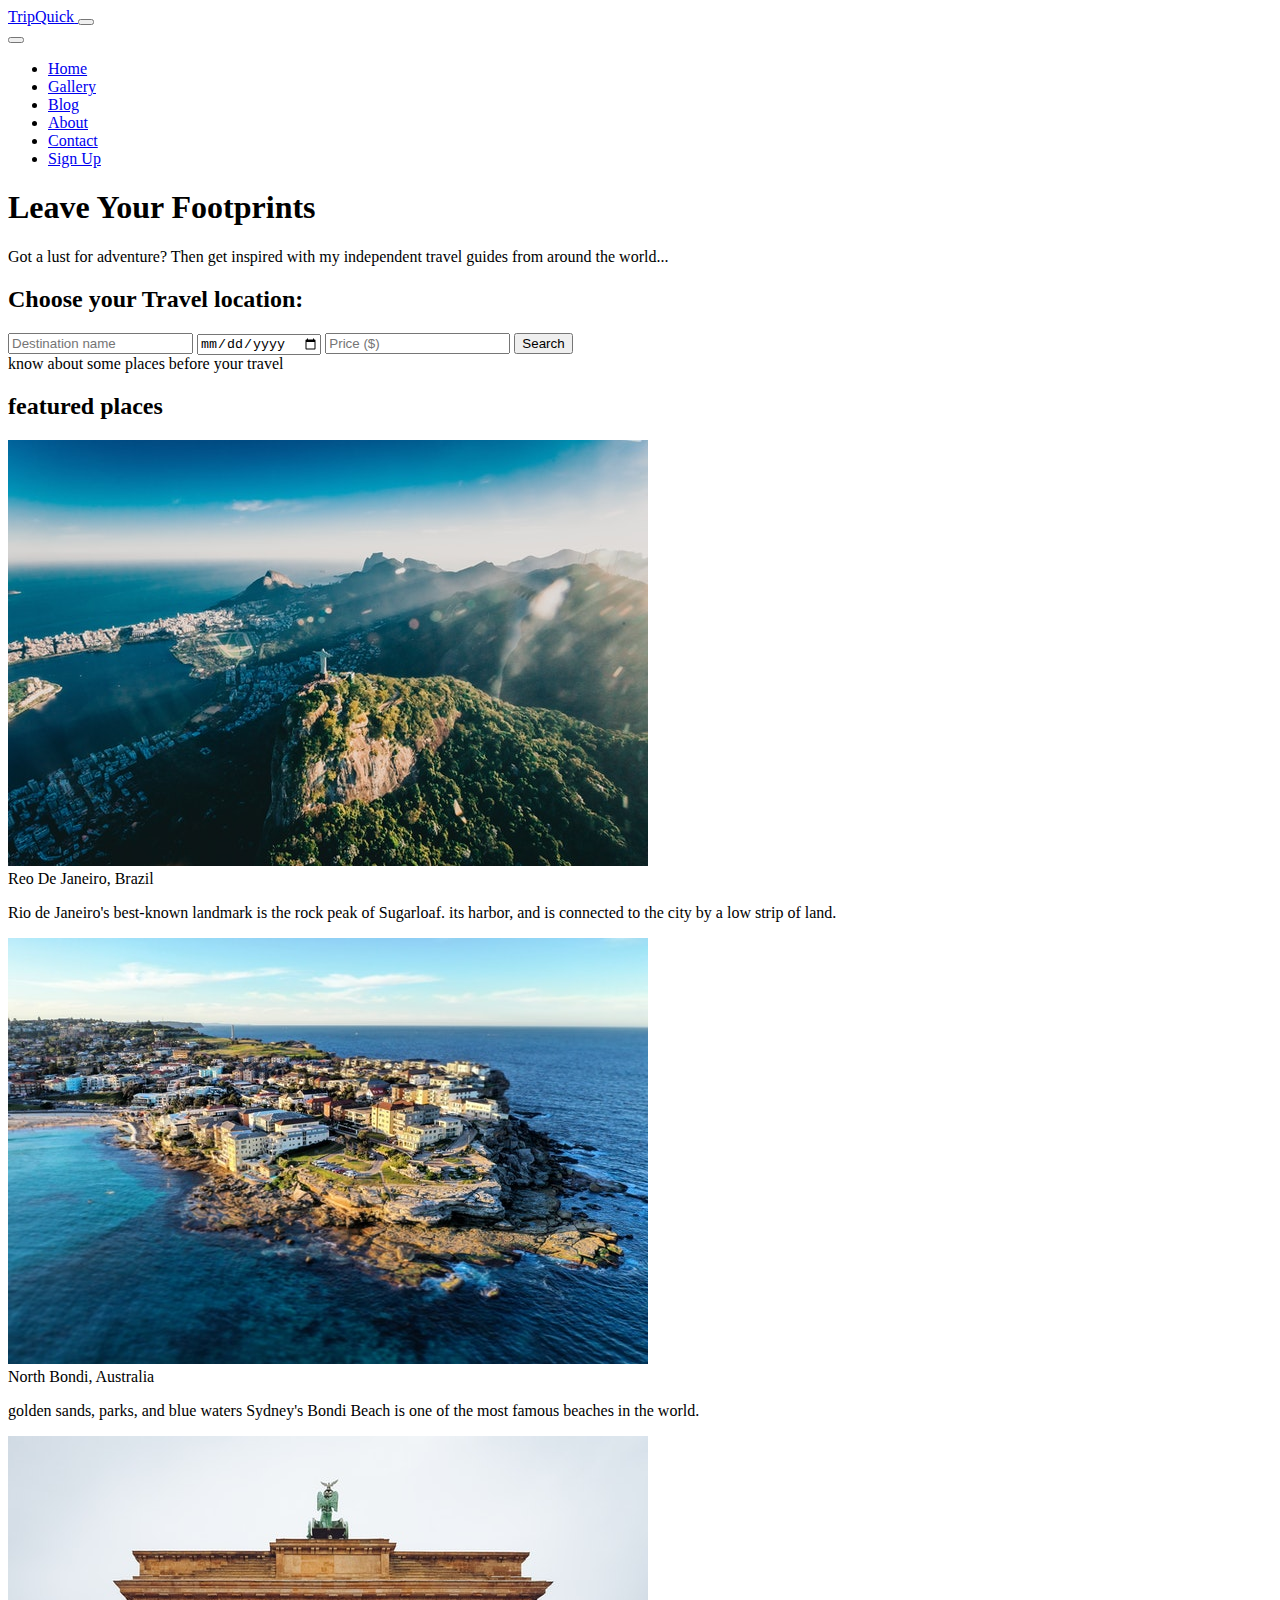
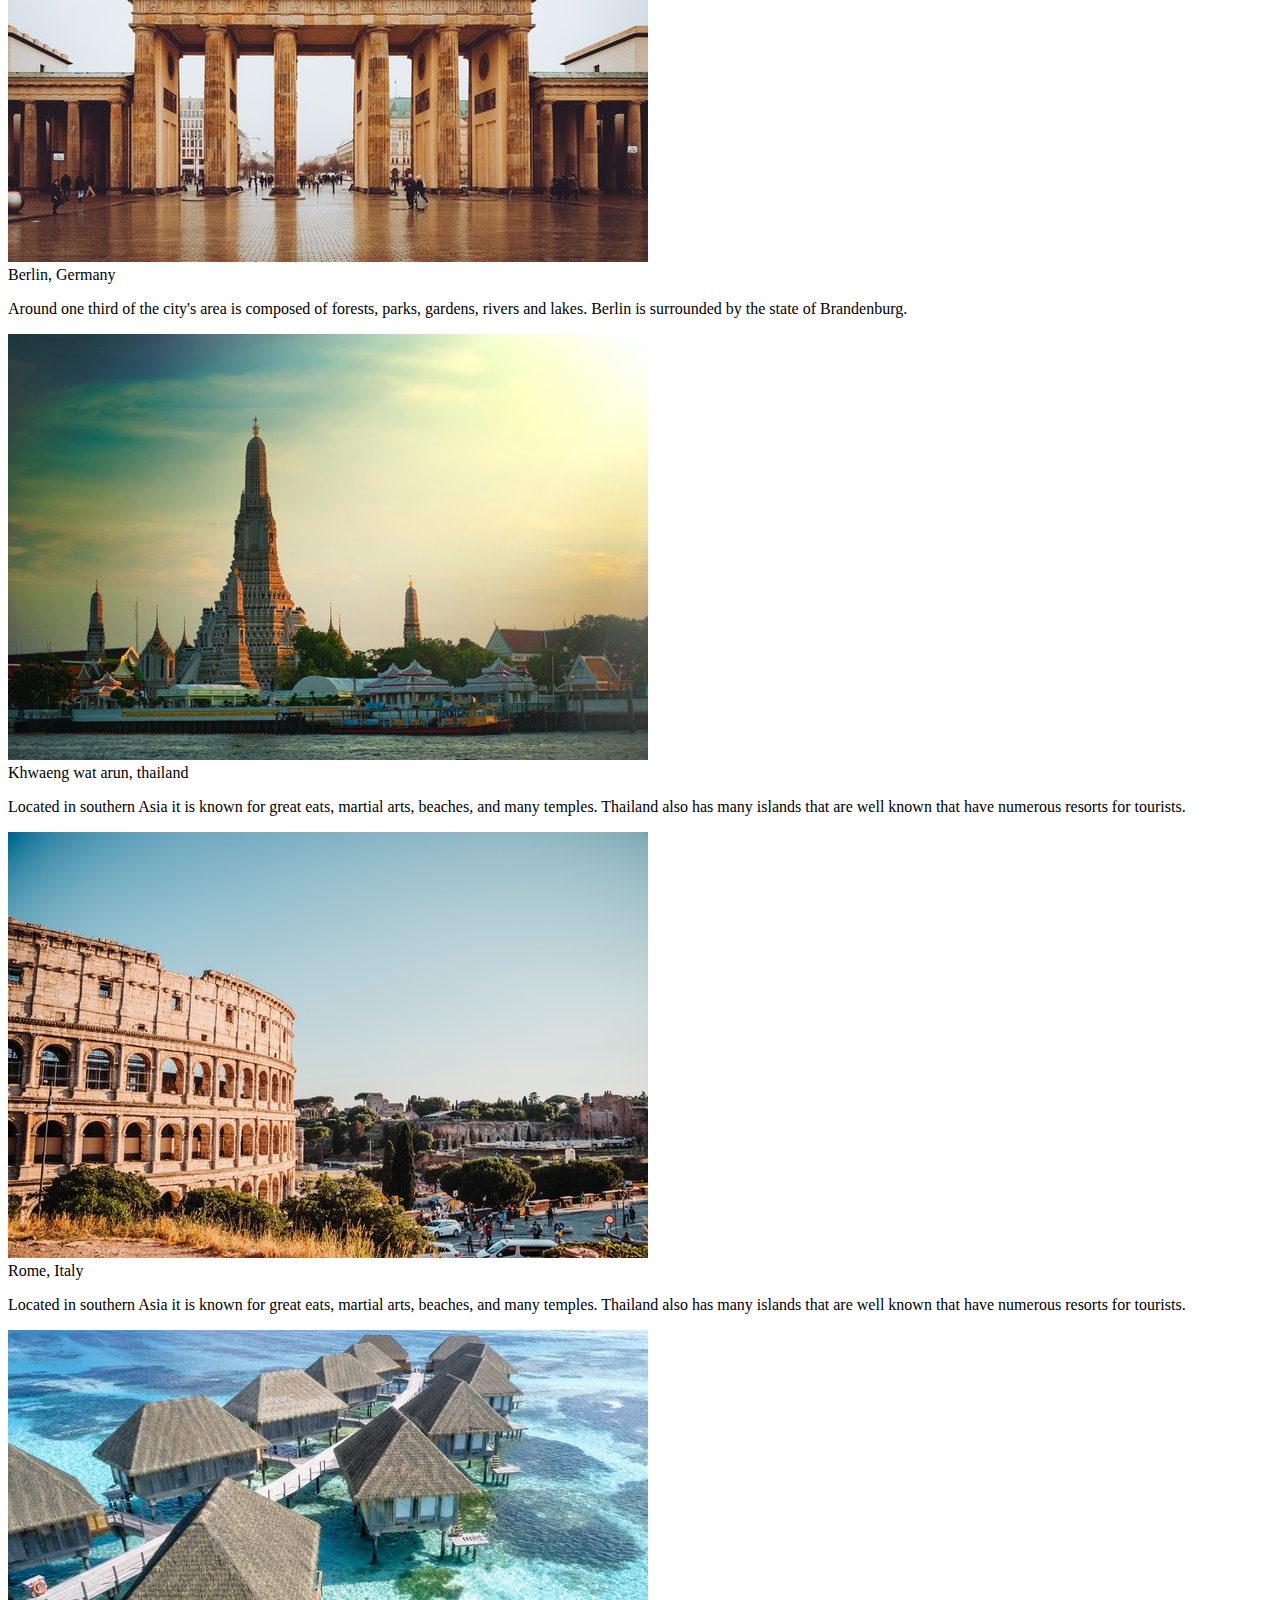
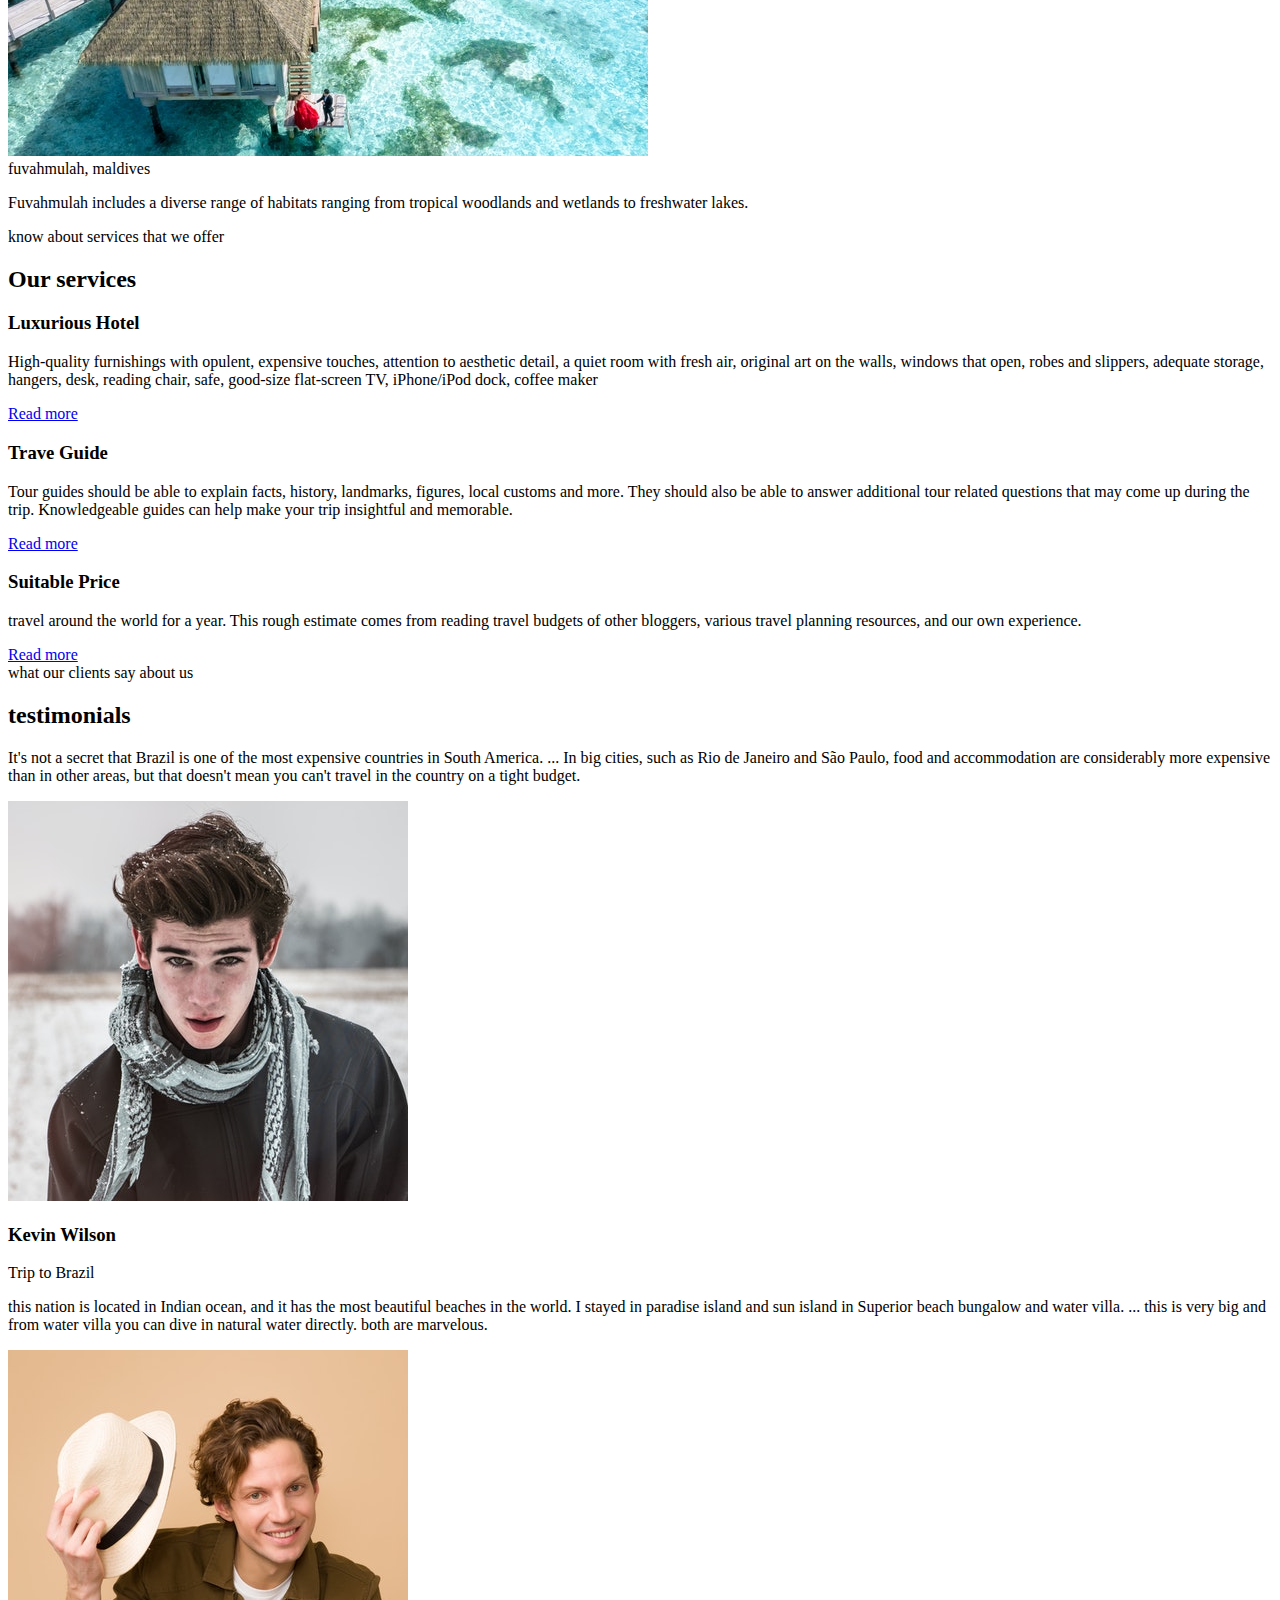
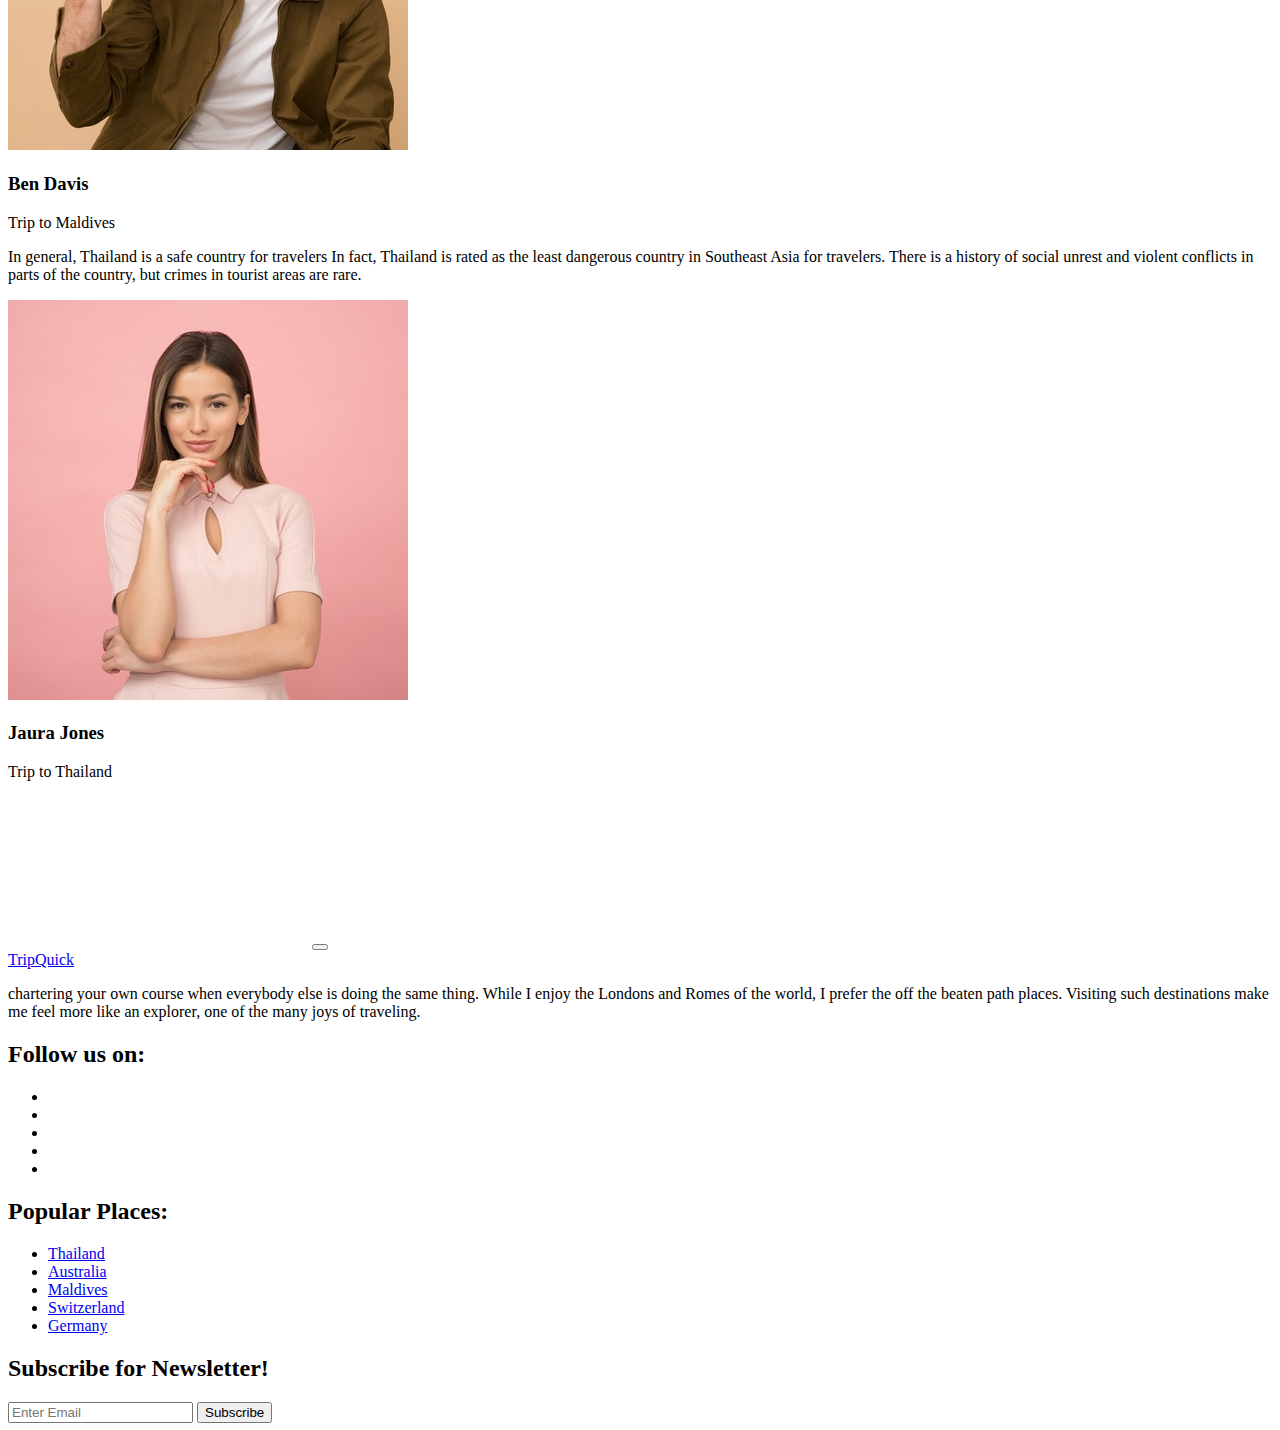
==== index.html @ 2f41de1a "Add files via upload" ====
<!DOCTYPE html>
<html>
    <head>
        <meta charset="utf-8">
        <meta http-equiv="X-UA-Compatible" content="IE=edge">
        <title>TripQucik</title>
        <meta name="description" content="">
        <meta name="viewport" content="width=device-width, initial-scale=1">
        <!-- font awesome cdn -->
        <link rel="stylesheet" href="https://cdnjs.cloudflare.com/ajax/libs/font-awesome/5.15.3/css/all.min.css" integrity="sha512-iBBXm8fW90+nuLcSKlbmrPcLa0OT92xO1BIsZ+ywDWZCvqsWgccV3gFoRBv0z+8dLJgyAHIhR35VZc2oM/gI1w==" crossorigin="anonymous" referrerpolicy="no-referrer" />
        <!-- fonts -->
        <link rel = "stylesheet" href = "font/fonts.css">
        <!-- normalize css -->
        <link rel = "stylesheet" href = "css/normalize.css">
        <!-- custom css -->
        <link rel = "stylesheet" href = "css/utility.css">
        <link rel = "stylesheet" href = "css/style.css">
        <link rel = "stylesheet" href = "css/responsive.css">

        
    </head>
    <body>
        <!-- navbar  -->


        <nav class = "navbar">
            <div class = "container flex">
                <a href = "index.html" class = "site-brand">
                    Trip<span>Quick</span>
                </a>

                <button type = "button" id = "navbar-show-btn" class = "flex">
                    <i class = "fas fa-bars"></i>
                </button>
                <div id = "navbar-collapse">
                    <button type = "button" id = "navbar-close-btn" class = "flex">
                        <i class = "fas fa-times"></i>
                    </button>
                    <ul class = "navbar-nav">
                        <li class = "nav-item">
                            <a href = "index.html" class = "nav-link">Home</a>
                        </li>
                        <li class = "nav-item">
                            <a href = "gallery.html" class = "nav-link">Gallery</a>
                        </li>
                        <li class = "nav-item">
                            <a href = "blog.html" class = "nav-link">Blog</a>
                        </li>
                        <li class = "nav-item">
                            <a href = "about.html" class = "nav-link">About</a>
                        </li>
                        <li class = "nav-item">
                            <a href = "contact.html" class = "nav-link">Contact</a>
                        </li>
                       
                            <li class = "nav-item">
                                <a href = "log.html" class = "nav-link">Sign Up</a>
                            </li>
                        
                    </ul>
                </div>
            </div>
        </nav>
        <!-- end of navbar  -->

        <!-- header -->
        <header class = "flex">
            <div class = "container">
                <div class = "header-title">
                    <h1>Leave Your Footprints</h1>
                    <p>Got a lust for adventure? Then get inspired with my
                        independent travel guides from around the world...</p>
                </div>
                <div class = "header-form">
                    <h2>Choose your Travel location:</h2>
                    <form class = "flex">
                        <input type = "text" class = "form-control" placeholder="Destination name">
                        <input type="date" class = "form-control" placeholder="Date">
                        <input type="number" class = "form-control" placeholder="Price ($)">
                        <input type="submit" class = "btn" value = "Search">
                    </form>
                </div>
            </div>
        </header>
        <!-- header -->

        <!-- featured section -->
        <section id = "featured" class = "py-4">
            <div class = "container">
                <div class = "title-wrap">
                    <span class = "sm-title">know about some places before your travel</span>
                    <h2 class = "lg-title">featured places</h2>
                </div>

                <div class = "featured-row">
                    <div class = "featured-item my-2 shadow">
                      <a href="https://www.britannica.com/place/Brazil" target="popup" ><img src = "images/featured-reo-de-janeiro-brazil.jpg" alt = "featured place" ></a> 
                        <div class = "featured-item-content">
                            <span>
                                <i class = "fas fa-map-marker-alt"></i>
                                Reo De Janeiro, Brazil
                            </span>
                            <div>
                                <p class = "text">Rio de Janeiro's best-known landmark is the rock peak of Sugarloaf.  its harbor, and is connected to the city by a low strip of land.</p>
                            </div>
                        </div>
                    </div>

                    <div class = "featured-item my-2 shadow">
                        <img src = "images/featured-north-bondi-australia.jpg" alt = "featured place">
                        <div class = "featured-item-content">
                            <span>
                                <i class = "fas fa-map-marker-alt"></i>
                                North Bondi, Australia
                            </span>
                            <div>
                                <p class = "text">golden sands, parks, and blue waters Sydney's Bondi Beach is one of the most famous beaches in the world.</p>
                            </div>
                        </div>
                    </div>

                    <div class = "featured-item my-2 shadow">
                        <img src = "images/featured-berlin-germany.jpg" alt = "featured place">
                        <div class = "featured-item-content">
                            <span>
                                <i class = "fas fa-map-marker-alt"></i>
                                Berlin, Germany
                            </span>
                            <div>
                                <p class = "text"> Around one third of the city's area is composed of forests, parks, gardens, rivers and lakes. Berlin is surrounded by the state of Brandenburg.</p>
                            </div>
                        </div>
                    </div>

                    <div class = "featured-item my-2 shadow">
                        <img src = "images/featured-khwaeng-wat-arun-thailand.jpg" alt = "featured place">
                        <div class = "featured-item-content">
                            <span>
                                <i class = "fas fa-map-marker-alt"></i>
                                Khwaeng wat arun, thailand
                            </span>
                            <div>
                                <p class = "text">Located in southern Asia it is known for great eats, martial arts, beaches, and many temples. Thailand also has many islands that are well known that have numerous resorts for tourists. </p>
                            </div>
                        </div>
                    </div>

                    <div class = "featured-item my-2 shadow">
                        <img src = "images/featured-rome-italy.jpg" alt = "featured place">
                        <div class = "featured-item-content">
                            <span>
                                <i class = "fas fa-map-marker-alt"></i>
                                Rome, Italy
                            </span>
                            <div>
                                <p class = "text">Located in southern Asia it is known for great eats, martial arts, beaches, and many temples. Thailand also has many islands that are well known that have numerous resorts for tourists. </p>
                            </div>
                        </div>
                    </div>

                    <div class = "featured-item my-2 shadow">
                        <img src = "images/featured-fuvahmulah-maldives.jpg" alt = "featured place">
                        <div class = "featured-item-content">
                            <span>
                                <i class = "fas fa-map-marker-alt"></i>
                                fuvahmulah, maldives
                            </span>
                            <div>
                                <p class = "text"> Fuvahmulah includes a diverse range of habitats ranging from tropical woodlands and wetlands to freshwater lakes.</p>
                            </div>
                        </div>
                    </div>
                </div>
            </div>
        </section>
        <!-- end of featured section -->

        <!-- services section -->
        <section id = "services" class = "py-4">
            <div class = "container">
                <div class = "title-wrap">
                    <span class = "sm-title">know about services that we offer</span>
                    <h2 class = "lg-title">Our services</h2>
                </div>

                <div class = "services-row">
                    <div class = "services-item">
                        <span class = "services-icon">
                            <i class = "fas fa-hotel"></i>
                        </span>
                        <h3>Luxurious Hotel</h3>
                        <p class = "text">High-quality furnishings with opulent, expensive touches, attention to aesthetic detail, a quiet room with fresh air, original art on the walls, windows that open, robes and slippers, adequate storage, hangers, desk, reading chair, safe, good-size flat-screen TV, iPhone/iPod dock, coffee maker</p>
                        <a href = "#" class = "btn">Read more</a>
                    </div>

                    <div class = "services-item">
                        <span class = "services-icon">
                            <i class = "fas fa-map-marked-alt"></i>
                        </span>
                        <h3>Trave Guide</h3>
                        <p class = "text">Tour guides should be able to explain facts, history, landmarks, figures, local customs and more. They should also be able to answer additional tour related questions that may come up during the trip. Knowledgeable guides can help make your trip insightful and memorable.</p>
                        <a href = "#" class = "btn">Read more</a>
                    </div>

                    <div class = "services-item">
                        <span class = "services-icon">
                            <i class = "fas fa-money-bill"></i>
                        </span>
                        <h3>Suitable Price</h3>
                        <p class = "text">travel around the world for a year. This rough estimate comes from reading travel budgets of other bloggers, various travel planning resources, and our own experience.</p>
                        <a href = "#" class = "btn">Read more</a>
                    </div>
                </div>
            </div>
        </section>
        <!-- end of services section -->

        <!-- testimonials section -->
        <section id = "testimonials" class = "py-4">
            <div class = "container">
                <div class = "title-wrap">
                    <span class = "sm-title">what our clients say about us</span>
                    <h2 class = "lg-title">testimonials</h2>
                </div>

                <div class = "test-row">
                    <div class = "test-item">
                        <p class = "text">It's not a secret that Brazil is one of the most expensive countries in South America. ... In big cities, such as Rio de Janeiro and São Paulo, food and accommodation are considerably more expensive than in other areas, but that doesn't mean you can't travel in the country on a tight budget.</p>
                        <div class = "test-item-info">
                            <img src = "images/test-1.jpg" alt = "testimonial">
                            <div>
                                <h3>Kevin Wilson</h3>
                                <p class = "text">Trip to Brazil</p>
                            </div>
                        </div>
                    </div>

                    <div class = "test-item">
                        <p class = "text">this nation is located in Indian ocean, and it has the most beautiful beaches in the world. I stayed in paradise island and sun island in Superior beach bungalow and water villa. ... this is very big and from water villa you can dive in natural water directly. both are marvelous.</p>
                        <div class = "test-item-info">
                            <img src = "images/test-2.jpg" alt = "testimonial">
                            <div>
                                <h3>Ben Davis</h3>
                                <p class = "text">Trip to Maldives</p>
                            </div>
                        </div>
                    </div>

                    <div class = "test-item">
                        <p class = "text">In general, Thailand is a safe country for travelers

                            In fact, Thailand is rated as the least dangerous country in Southeast Asia for travelers. There is a history of social unrest and violent conflicts in parts of the country, but crimes in tourist areas are rare.</p>
                        <div class = "test-item-info">
                            <img src = "images/test-3.jpg" alt = "testimonial">
                            <div>
                                <h3>Jaura Jones</h3>
                                <p class = "text">Trip to Thailand</p>
                            </div>
                        </div>
                    </div>
                </div>
            </div>
        </section>
        <!-- end of testimonials section -->

        <!-- video section -->
        <section id = "video">
            <div class = "video-wrapper flex">
                <video loop>
                    <source src = "videos/video-section.mp4" type = "video/mp4">
                </video>
                <button type = "button" id = "play-btn">
                    <i class = "fas fa-play"></i>
                </button>
            </div>
        </section>
        <!-- end of video section -->

        <!-- footer -->
        <footer class = "py-4">
            <div class = "container footer-row">
                <div class = "footer-item">
                    <a href = "index.html" class = "site-brand">
                        Trip<span>Quick</span>
                    </a>
                    <p class = "text">chartering your own course when everybody else is doing the same thing. While I enjoy the Londons and Romes of the world, I prefer the off the beaten path places. Visiting such destinations make me feel more like an explorer, one of the many joys of traveling.</p>
                </div>

                <div class = "footer-item">
                    <h2>Follow us on: </h2>
                    <ul class = "social-links">
                        <li>
                            <a href = "https://www.facebook.com/groups/908826895902912" target="popup">
                                <i class = "fab fa-facebook-f"></i>
                            </a>
                        </li>
                        <li>
                            <a href = "https://instagram.com/ayatana.coorg?utm_medium=copy_link" target="popup">
                                <i class = "fab fa-instagram"></i>
                            </a>
                        </li>
                        <li>
                            <a href = "https://twitter.com/?lang=en" target="popup">
                                <i class = "fab fa-twitter"></i>
                            </a>
                        </li>
                        <li>
                            <a href = "https://in.pinterest.com/MaldivesSecrets/_created/" target="popup">
                                <i class = "fab fa-pinterest"></i>
                            </a>
                        </li>
                        <li>
                            <a href = "https://g.co/kgs/AjdVaa" target="popup">
                                <i class = "fab fa-google-plus"></i>
                            </a>
                        </li>
                    </ul>
                </div>

                <div class = "footer-item">
                    <h2>Popular Places:</h2>
                    <ul>
                        <li><a href = "https://www.tourismthailand.org/home" target="popup">Thailand</a></li>
                        <li><a href = "https://www.australia.com/en-in/facts-and-planning.html?cid=paid-search|in|SYD798|brand|Google||||||||||&ef_id=Cj0KCQiAhf2MBhDNARIsAKXU5GSRENBLTMUfox47cKin_NuuQUIW72Q-e7E28keFGIlgMVszKYt_xm4aAkLlEALw_wcB:G:s&s_kwcid=AL!4635!3!445369800631!e!!g!!australia%20tourist%20information&utm_actcampaign=9509291246"  target="popup">Australia</a></li>
                        <li><a href = "https://wtholidays.com/?gclid=Cj0KCQiAhf2MBhDNARIsAKXU5GT7ZCukVSoc-uR37VZCAR-ij37dys9E54DwZHJSbjVqhsTDRfrqo-YaAuQqEALw_wcB">Maldives</a></li>
                        <li><a href = "https://www.makemytrip.com/holidays-international/switzerland-tourism.html#:~:text=Switzerland%20tourism%20offers%20visitors%20a,activities%20like%20skiing%20and%20paragliding.&text=People%20from%20India%20need%20a,the%20borders%20of%20the%20country.">Switzerland</a></li>
                        <li><a href = "https://www.tripadvisor.in/Tourism-g187275-Germany-Vacations.html">Germany</a></li>
                    </ul>
                </div>

                <div class = "subscribe-form footer-item">
                    <h2>Subscribe for Newsletter!</h2>
                    <form class = "flex">
                        <input type = "email" placeholder="Enter Email" class = "form-control">
                        <input type = "submit" class = "btn" value = "Subscribe">
                    </form>
                </div>
            </div>
        </footer>
        <!-- end of footer -->

        <!-- js -->
        <script src = "js/script.js"></script>
        <script>
            // play/pause video
            let video = document.querySelector('.video-wrapper video');
            document.getElementById('play-btn').addEventListener('click', () => {
                if(video.paused){
                    video.play();
                } else {
                    video.pause();
                }
            });
        </script>
    </body>
</html>
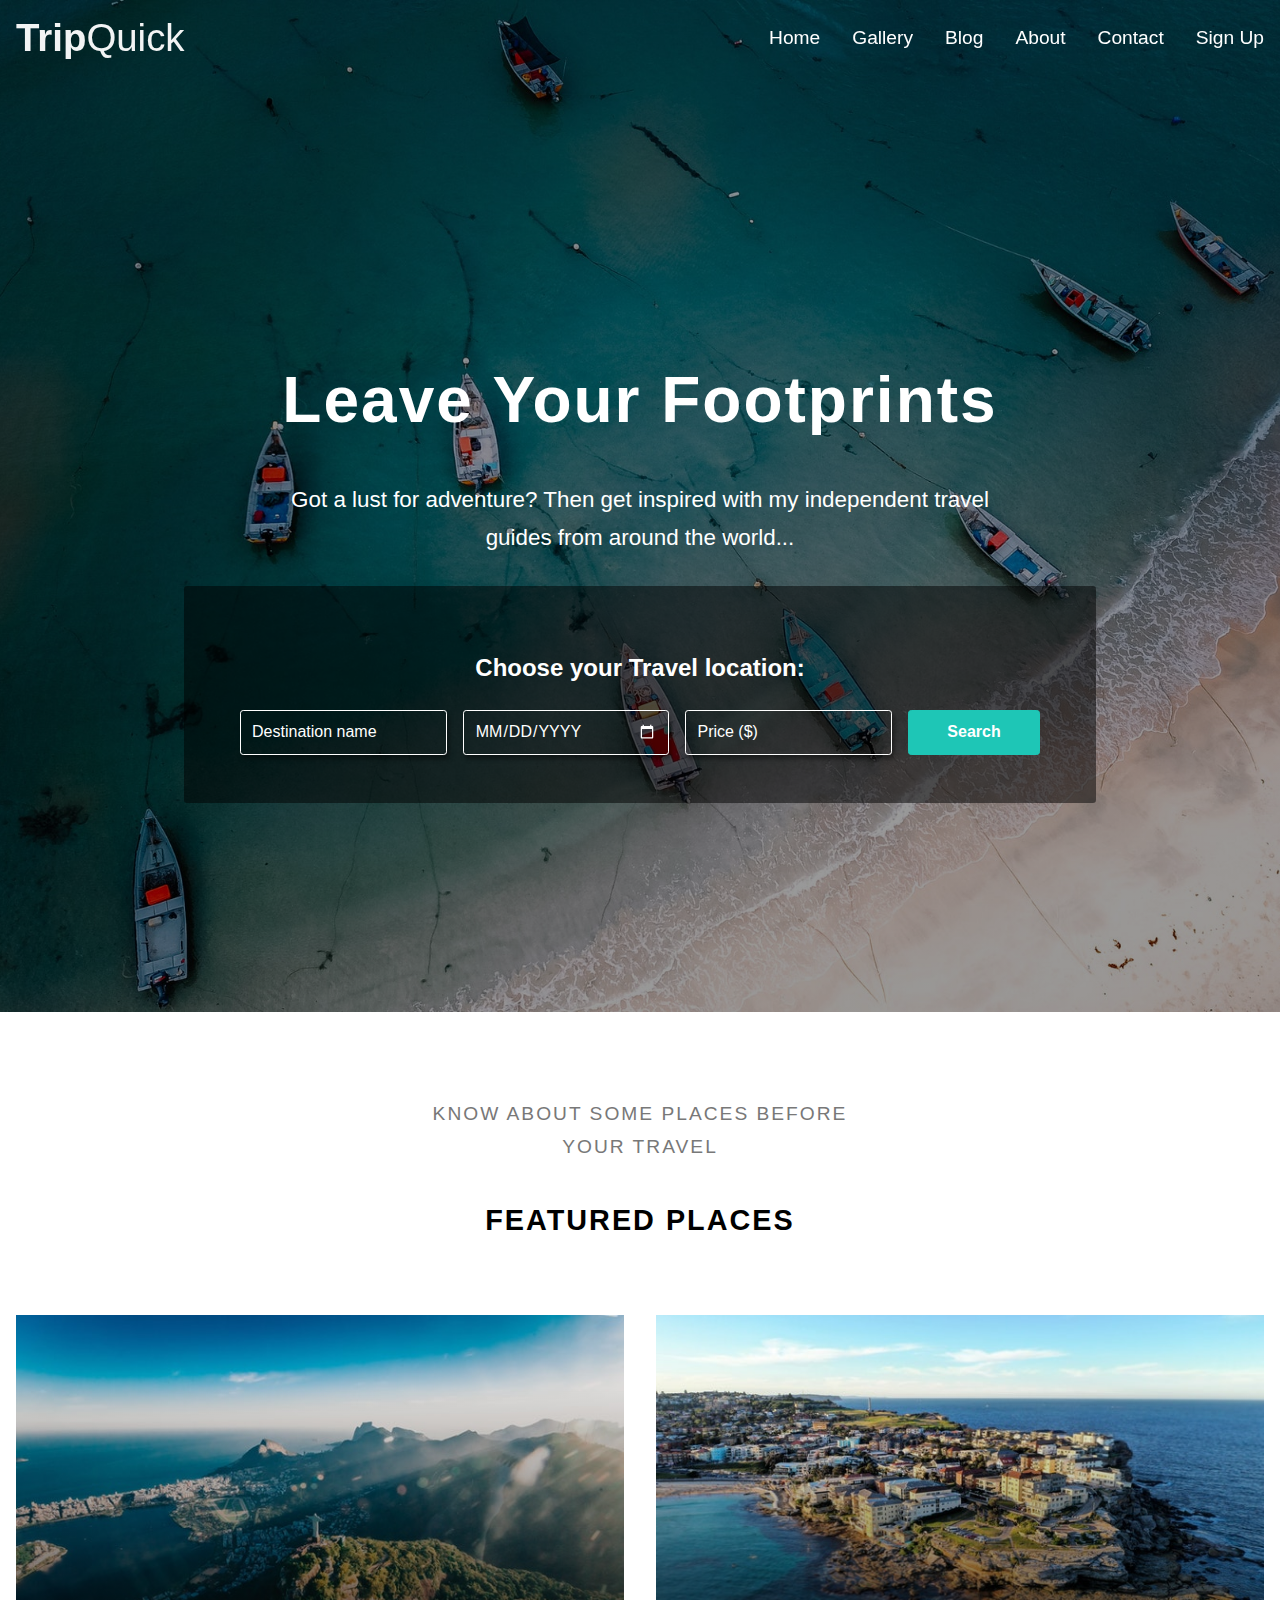
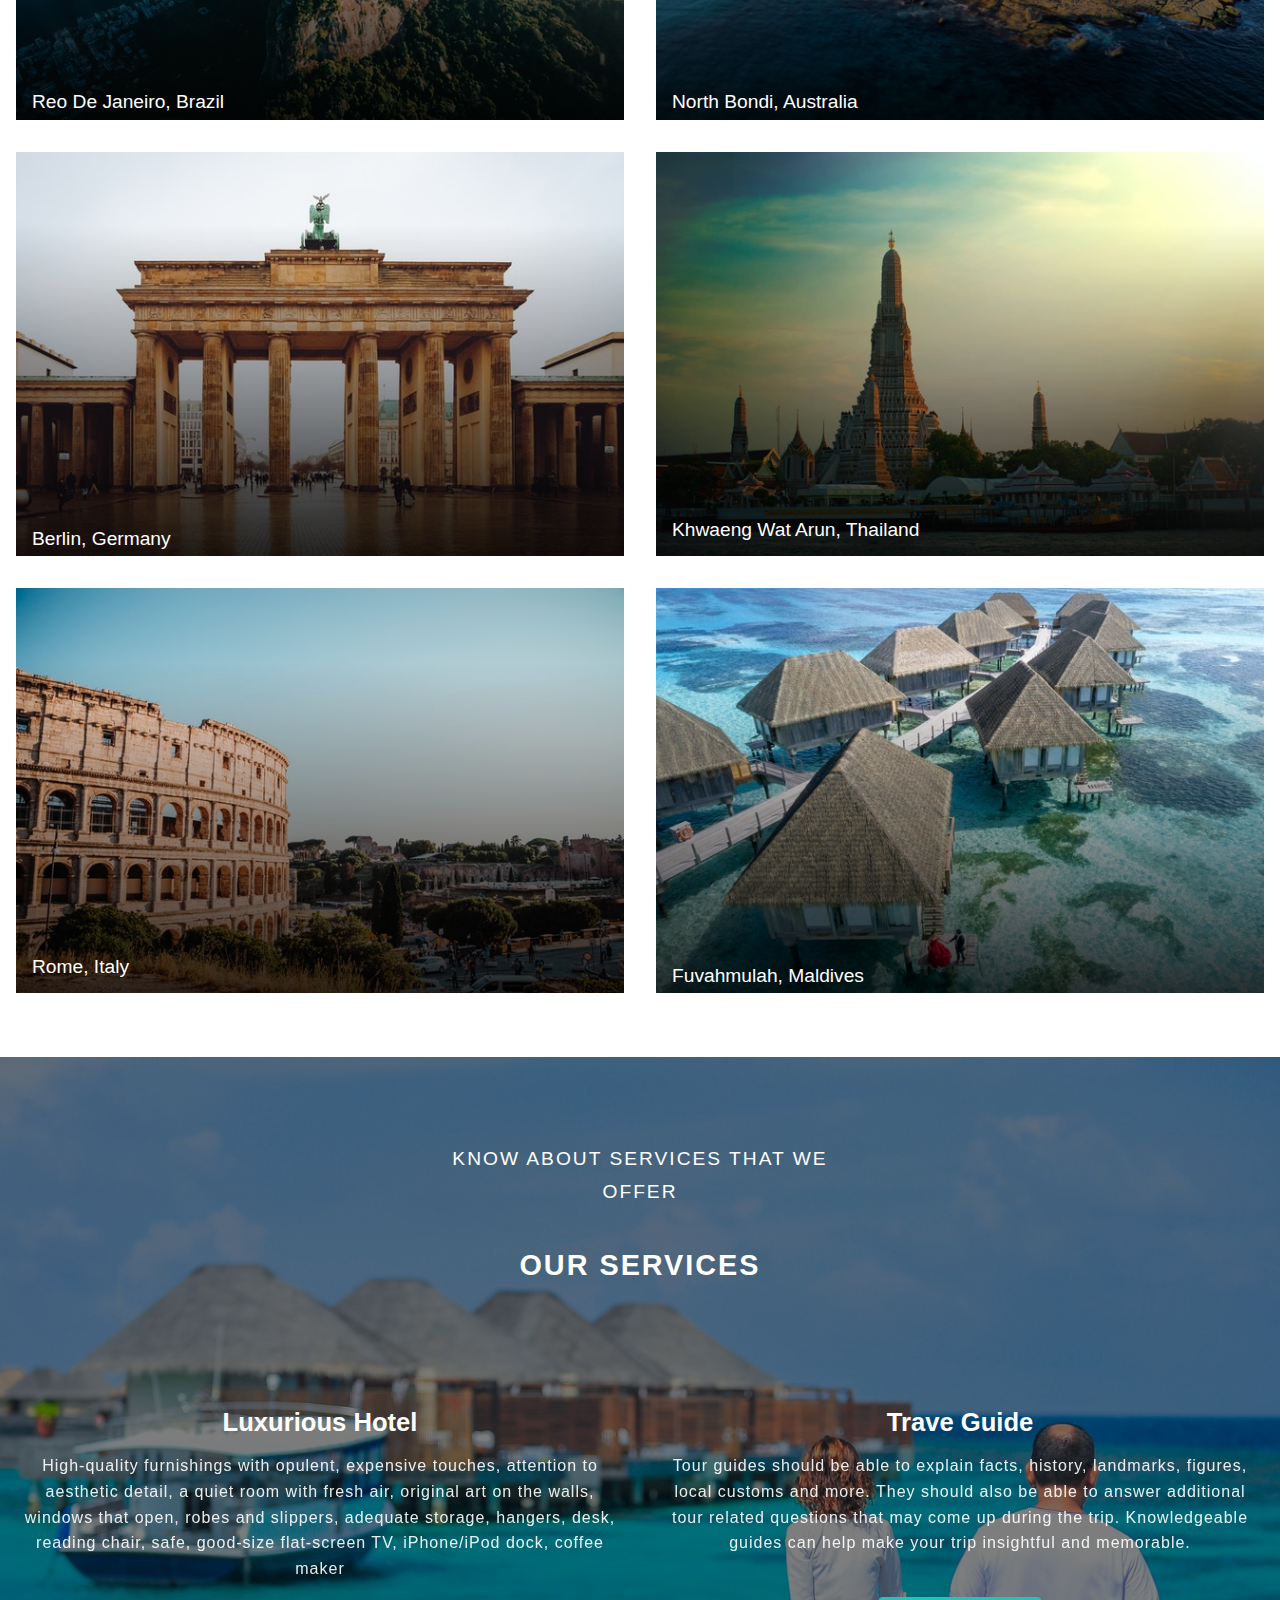
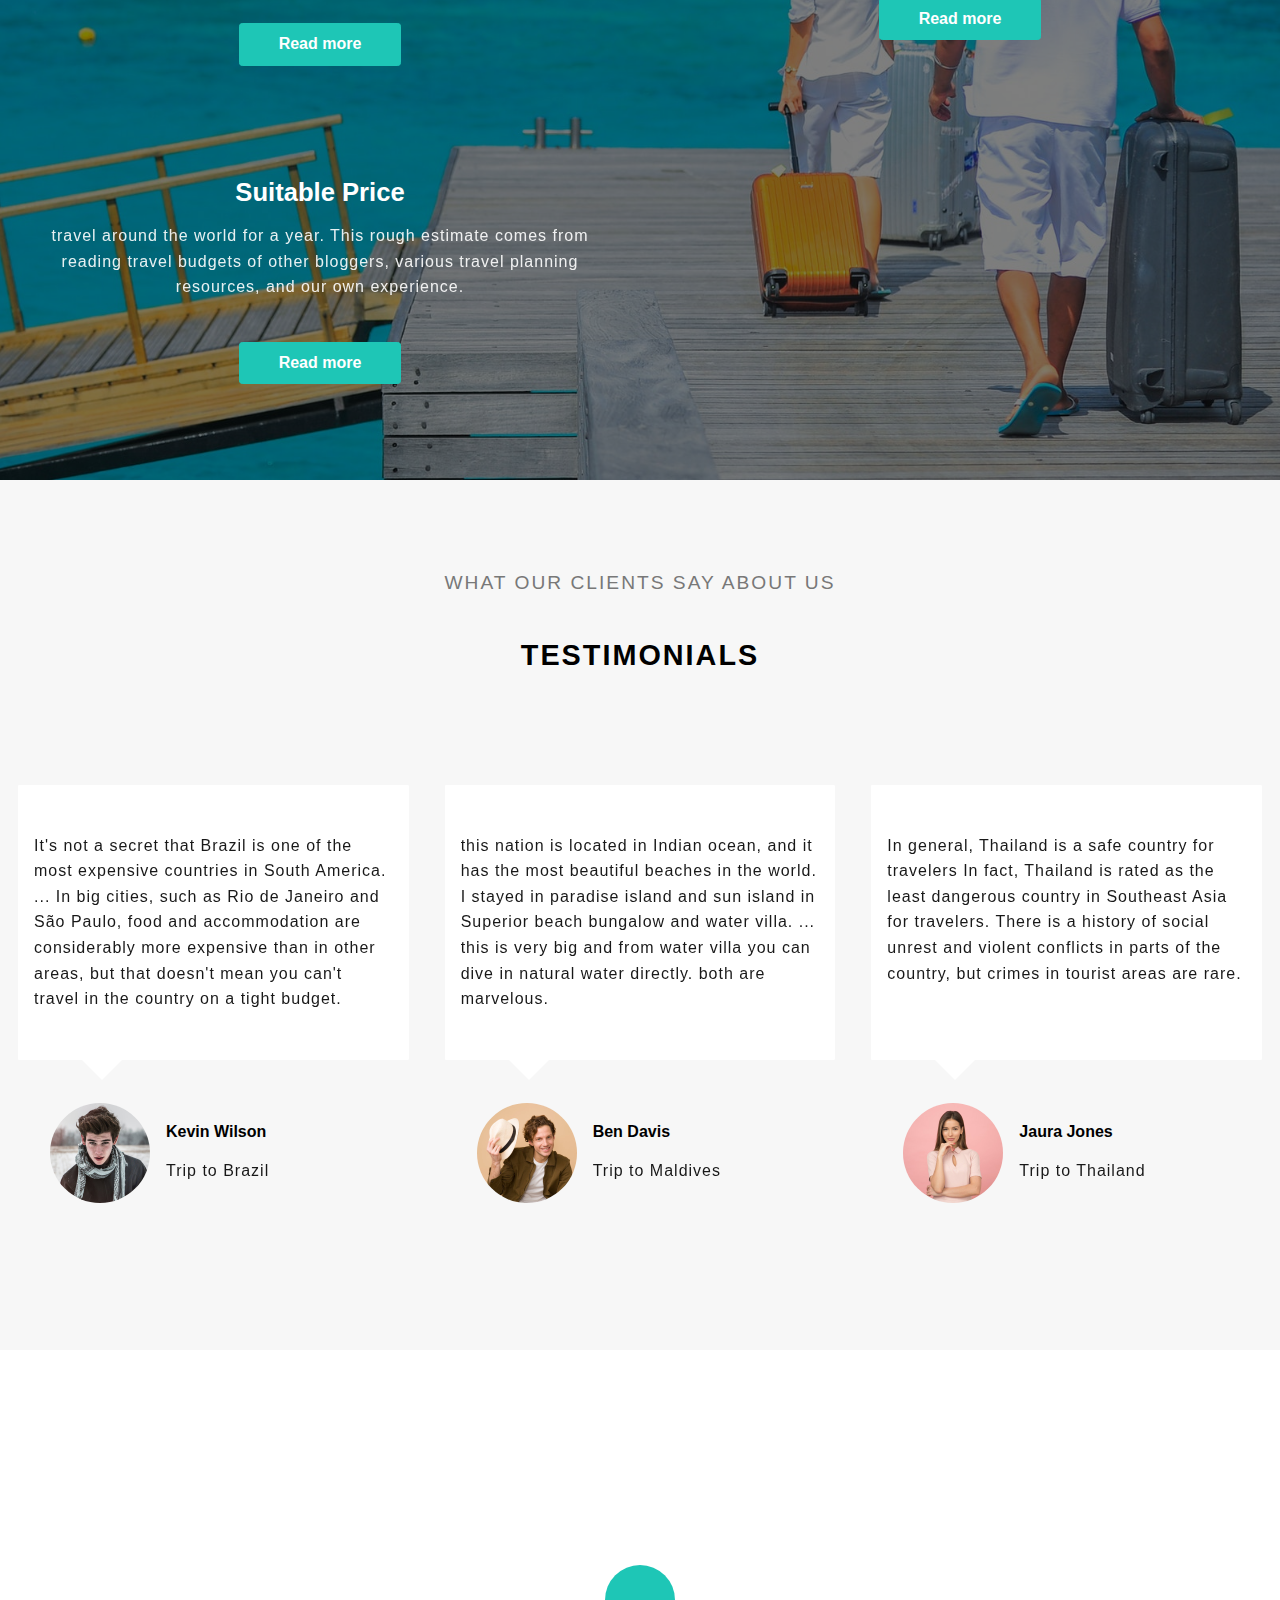
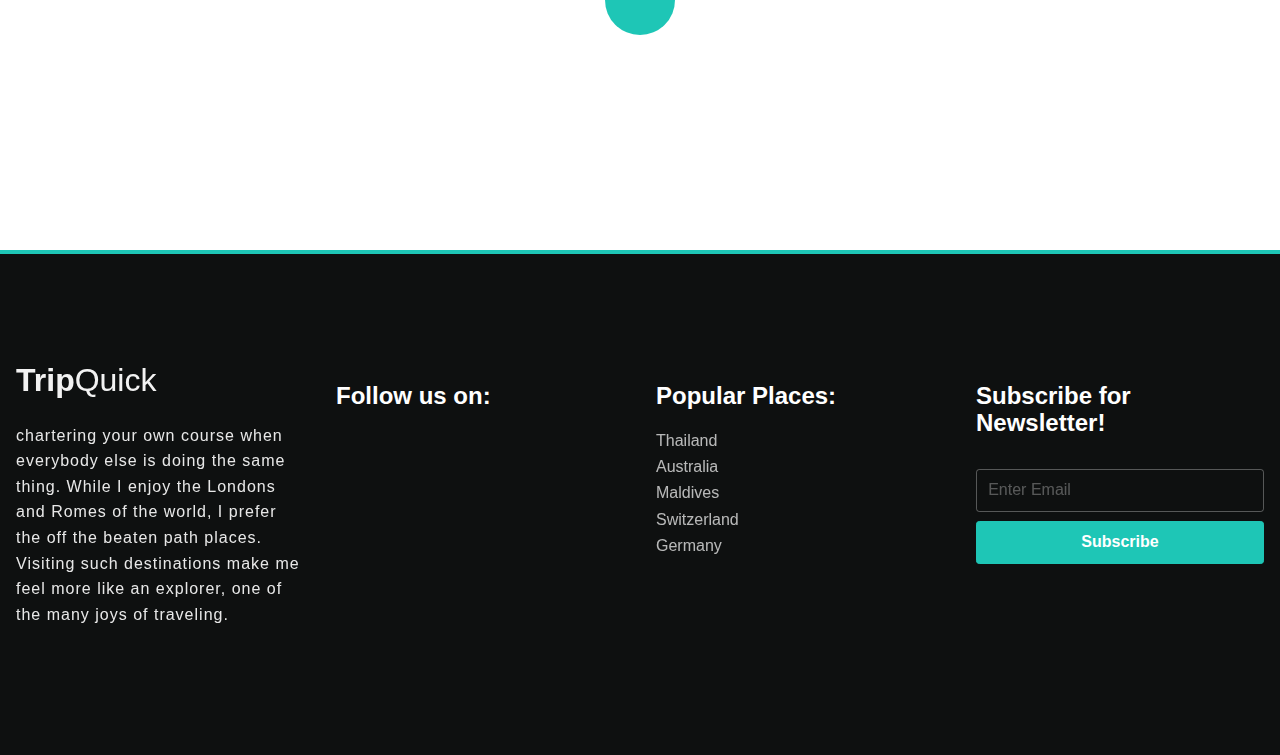
==== commit e1c6a74d: "Update index.html" ====
--- a/index.html
+++ b/index.html
@@ -267,7 +267,7 @@
         <section id = "video">
             <div class = "video-wrapper flex">
                 <video loop>
-                    <source src = "videos/video-section.mp4" type = "video/mp4">
+                    <source src = "compressed viedo.mp4" type = "video/mp4">
                 </video>
                 <button type = "button" id = "play-btn">
                     <i class = "fas fa-play"></i>
@@ -353,4 +353,4 @@
             });
         </script>
     </body>
-</html>+</html>
--- a/css/utility.css
+++ b/css/utility.css
@@ -0,0 +1,113 @@
+html, body{
+    font-family: 'Open Sans', sans-serif;
+}
+h1, h2, h3, h4, h5, h6{
+    font-family: 'Raleway', sans-serif;
+}
+a{
+    color: var(--dark);
+    text-decoration: none;
+}
+ul{
+    list-style-type: none;
+}
+button, input[type = "submit"]{
+    font-size: 1rem;
+    cursor: pointer;
+    font-family: 'Raleway', sans-serif;
+}
+.container{
+    max-width: 1320px;
+    padding: 0 1rem;
+    margin: 0 auto;
+}
+.flex{
+    display: -webkit-box;
+    display: -ms-flexbox;
+    display: flex;
+    -webkit-box-align: center;
+        -ms-flex-align: center;
+            align-items: center;
+    -webkit-box-pack: center;
+        -ms-flex-pack: center;
+            justify-content: center;
+}
+.text{
+    font-weight: 400;
+    opacity: 0.9;
+    line-height: 1.6;
+    letter-spacing: 1px;
+}
+.form-control{
+    width: 100%;
+    margin: 0.6rem 0;
+    max-width: 500px;
+    border: 1px solid #fff;
+    border-radius: 0.2rem;
+    padding: 0.7rem;
+    font-size: 1rem;
+    font-family: 'Raleway', sans-serif;
+    color: #fff;
+    background-color: transparent;
+    -webkit-box-sizing: border-box;
+            box-sizing: border-box;
+}
+.btn{
+    padding: 0.7rem 2.4rem;
+    border-radius: 0.2rem;
+    font-weight: 600;
+    background-color: var(--green);
+    color: #fff;
+    border: 1px solid var(--green);
+}
+.btn:hover{
+    opacity: 0.9;
+    -webkit-transition: var(--trans);
+    -o-transition: var(--trans);
+    transition: var(--trans);
+}
+
+/* css stop transition and animation */
+.resize-animation-stopper *{
+    -webkit-animation: none!important;
+            animation: none!important;
+    -webkit-transition: none!important;
+    -o-transition: none!important;
+    transition: none!important;
+}
+
+.py-4{
+    padding: 4rem 0;
+}
+img{
+    width: 100%;
+    display: block;
+}
+.title-wrap{
+    text-align: center;
+    padding: 1.4rem 0;
+    margin-bottom: 2rem;
+    letter-spacing: 2px;
+    text-transform: uppercase;
+}
+.lg-title{
+    font-size: 1.8rem;
+}
+.sm-title{
+    display: block;
+    color: #787878;
+    font-weight: 300;
+    font-size: 1.2rem;
+    padding-bottom: 1rem;
+    max-width: 450px;
+    margin-right: auto;
+    margin-left: auto;
+    line-height: 1.7;
+}
+.my-2{
+    margin: 2rem 0;
+}
+.shadow:hover{
+    -webkit-box-shadow: 0px 0px 18px -4px rgba(109, 109, 109, 0.64);
+            box-shadow: 0px 0px 18px -4px rgba(109, 109, 109, 0.64);
+}--- a/css/style.css
+++ b/css/style.css
@@ -0,0 +1,848 @@
+:root{
+    --green: #1ec6b6;
+    --light-grey: #f7f7f7;
+    --dark: #0e1010;
+    --trans: all 0.3s ease-in-out;
+}
+.navbar{
+    position: fixed;
+    top: 0;
+    width: 100%;
+    background-color: transparent;
+    padding: 1rem 0;
+    z-index: 999;
+}
+.navbar .container{
+    -webkit-box-pack: justify;
+        -ms-flex-pack: justify;
+            justify-content: space-between;
+}
+.site-brand{
+    color: #fff;
+    font-size: 2.4rem;
+    font-family: 'Raleway', sans-serif;
+    font-weight: 600;
+    opacity: 0.95;
+}
+.site-brand span{
+    font-weight: 300;
+}
+#navbar-show-btn{
+    background: transparent;
+    color: #fff;
+    font-size: 2rem;
+    opacity: 0.9;
+    -webkit-transition: var(--trans);
+    -o-transition: var(--trans);
+    transition: var(--trans);
+    border: none;
+}
+#navbar-show-btn:hover{
+    opacity: 1;
+}
+
+/* navbar side menu */
+#navbar-collapse{
+    background-color: var(--green);
+    position: fixed;
+    top: 0;
+    right: 0;
+    width: 300px;
+    height: 100%;
+    padding: 2rem;
+    -webkit-transform: translateX(100%);
+        -ms-transform: translateX(100%);
+            transform: translateX(100%);
+    -webkit-transition: var(--trans);
+    -o-transition: var(--trans);
+    transition: var(--trans);
+}
+.navbar-collapse-rmw{
+    /* js related */
+    -webkit-transform: translateX(0)!important;
+        -ms-transform: translateX(0)!important;
+            transform: translateX(0)!important;
+}
+#navbar-close-btn{
+    background: none;
+    color: #fff;
+    width: 35px;
+    height: 35px;
+    border-radius: 0.2rem;
+    font-size: 2rem;
+    -webkit-transition: var(--trans);
+    -o-transition: var(--trans);
+    transition: var(--trans);
+    position: absolute;
+    right: 1rem;
+    top: 2rem;
+    border: none;
+}
+#navbar-close-btn:hover{
+    background-color: #fff;
+    color: var(--green);
+}
+.navbar-nav{
+    margin-top: 5rem;
+}
+.nav-item{
+    margin: 1.6rem 0;
+}
+.nav-link{
+    color: #fff;
+    font-size: 1.2rem;
+    -webkit-transition: var(--trans);
+    -o-transition: var(--trans);
+    transition: var(--trans);
+}
+.nav-link:hover{
+    opacity: 0.8;
+}
+
+/* header */
+header{
+    min-height: 100vh;
+    padding-top: 7rem;
+    background: -webkit-gradient(linear, left top, left bottom, from(rgba(0, 0, 0, 0.4)), to(rgba(0, 0, 0, 0.4))), url(../images/header-bg.jpg) center/cover no-repeat;
+    background: -o-linear-gradient(rgba(0, 0, 0, 0.4), rgba(0, 0, 0, 0.4)), url(../images/header-bg.jpg) center/cover no-repeat;
+    background: linear-gradient(rgba(0, 0, 0, 0.4), rgba(0, 0, 0, 0.4)), url(../images/header-bg.jpg) center/cover no-repeat;
+    -webkit-box-orient: vertical;
+    -webkit-box-direction: normal;
+        -ms-flex-direction: column;
+            flex-direction: column;
+    color: #fff;
+    text-align: center;
+}
+.header-title h1{
+    font-size: 2.8rem;
+    letter-spacing: 2px;
+    -webkit-animation: bounce-in-top 1.1s both;
+            animation: bounce-in-top 1.1s both;
+}
+.header-title p{
+    margin: 1.8rem auto;
+    max-width: 700px;
+    font-weight: 500;
+    font-size: 1.3rem;
+    line-height: 1.7;
+}
+
+@-webkit-keyframes bounce-in-top{
+    0%{
+        -webkit-transform: translateY(-500px);
+                transform: translateY(-500px);
+        -webkit-animation-timing-function: ease-in;
+                animation-timing-function: ease-in;
+        opacity: 0;
+    }
+    38%{
+        -webkit-transform: translateY(0);
+                transform: translateY(0);
+        -webkit-animation-timing-function: ease-out;
+                animation-timing-function: ease-out;
+        opacity: 1;
+    }
+    55%{
+        -webkit-transform: translateY(-65px);
+                transform: translateY(-65px);
+        -webkit-animation-timing-function: ease-in;
+                animation-timing-function: ease-in;
+    }
+    72%{
+        -webkit-transform: translateY(0);
+                transform: translateY(0);
+        -webkit-animation-timing-function: ease-out;
+                animation-timing-function: ease-out;
+    }
+    81%{
+        -webkit-transform: translateY(-28px);
+                transform: translateY(-28px);
+        -webkit-animation-timing-function: ease-in;
+                animation-timing-function: ease-in;
+    }
+    90%{
+        -webkit-transform: translateY(0);
+                transform: translateY(0);
+        -webkit-animation-timing-function: ease-out;
+                animation-timing-function: ease-out;
+    }
+    95%{
+        -webkit-transform: translateY(-8px);
+                transform: translateY(-8px);
+        -webkit-animation-timing-function: ease-in;
+                animation-timing-function: ease-in;
+    }
+    100%{
+        -webkit-transform: translateY(0);
+                transform: translateY(0);
+        -webkit-animation-timing-function: ease-out;
+                animation-timing-function: ease-out;
+    }
+}
+
+@keyframes bounce-in-top{
+    0%{
+        -webkit-transform: translateY(-500px);
+                transform: translateY(-500px);
+        -webkit-animation-timing-function: ease-in;
+                animation-timing-function: ease-in;
+        opacity: 0;
+    }
+    38%{
+        -webkit-transform: translateY(0);
+                transform: translateY(0);
+        -webkit-animation-timing-function: ease-out;
+                animation-timing-function: ease-out;
+        opacity: 1;
+    }
+    55%{
+        -webkit-transform: translateY(-65px);
+                transform: translateY(-65px);
+        -webkit-animation-timing-function: ease-in;
+                animation-timing-function: ease-in;
+    }
+    72%{
+        -webkit-transform: translateY(0);
+                transform: translateY(0);
+        -webkit-animation-timing-function: ease-out;
+                animation-timing-function: ease-out;
+    }
+    81%{
+        -webkit-transform: translateY(-28px);
+                transform: translateY(-28px);
+        -webkit-animation-timing-function: ease-in;
+                animation-timing-function: ease-in;
+    }
+    90%{
+        -webkit-transform: translateY(0);
+                transform: translateY(0);
+        -webkit-animation-timing-function: ease-out;
+                animation-timing-function: ease-out;
+    }
+    95%{
+        -webkit-transform: translateY(-8px);
+                transform: translateY(-8px);
+        -webkit-animation-timing-function: ease-in;
+                animation-timing-function: ease-in;
+    }
+    100%{
+        -webkit-transform: translateY(0);
+                transform: translateY(0);
+        -webkit-animation-timing-function: ease-out;
+                animation-timing-function: ease-out;
+    }
+}
+
+.header-form{
+    background: rgba(0, 0, 0, 0.5);
+    padding: 3rem;
+    border-radius: 0.2rem;
+}
+.header-form h3{
+    font-size: 1.2rem;
+}
+.header-form form{
+    -webkit-box-orient: vertical;
+    -webkit-box-direction: normal;
+        -ms-flex-direction: column;
+            flex-direction: column;
+    margin-top: 1.8rem;
+}
+.header-form form .form-control{
+    -webkit-box-shadow: 2px 4px 4px rgba(0, 0, 0, 0.4);
+            box-shadow: 2px 4px 4px rgba(0, 0, 0, 0.4);
+}
+.header-form input[type = "date"]{
+    text-transform: uppercase;
+}
+.header-form input:not([type = "submit"])::-webkit-input-placeholder{
+    color: #fff;
+}
+.header-form input:not([type = "submit"])::-moz-placeholder{
+    color: #fff;
+}
+.header-form input:not([type = "submit"]):-ms-input-placeholder{
+    color: #fff;
+}
+.header-form input:not([type = "submit"])::-ms-input-placeholder{
+    color: #fff;
+}
+.header-form input:not([type = "submit"])::placeholder{
+    color: #fff;
+}
+::-webkit-calendar-picker-indicator{
+    -webkit-filter: invert(1);
+            filter: invert(1);
+}
+.header-form .btn{
+    margin-top: 0.8rem;
+}
+
+/* change background on scroll */
+.navbar-cng{
+    background-color: #fff;
+    -webkit-box-shadow: 0px 4px 5px 0px rgba(48, 48, 48, 0.2);
+            box-shadow: 0px 4px 5px 0px rgba(48, 48, 48, 0.2);
+    -webkit-transition: var(--trans);
+    -o-transition: var(--trans);
+    transition: var(--trans);
+}
+.navbar-cng .site-brand{
+    color: var(--dark);
+}
+.navbar-cng .site-brand span{
+    color: var(--green);
+}
+.navbar-cng #navbar-show-btn{
+    color: var(--green);
+}
+
+/* featured */
+.featured-item{
+    position: relative;
+    width: 100%;
+    overflow: hidden;
+    -webkit-transition: var(--trans);
+    -o-transition: var(--trans);
+    transition: var(--trans);
+}
+.featured-item::after{
+    content: "";
+    position: absolute;
+    top: 0;
+    left: 0;
+    width: 100%;
+    height: 100%;
+    z-index: 1;
+    background: -webkit-gradient(linear, left top, left bottom, from(transparent), color-stop(18%, transparent), color-stop(99%, rgba(0, 0, 0, 0.8)), to(rgba(0, 0, 0, 0.8)));
+    background: -o-linear-gradient(top, transparent 0%, transparent 18%, rgba(0, 0, 0, 0.8) 99%, rgba(0, 0, 0, 0.8) 100%);
+    background: linear-gradient(to bottom, transparent 0%, transparent 18%, rgba(0, 0, 0, 0.8) 99%, rgba(0, 0, 0, 0.8) 100%);
+}
+.featured-item-content{
+    position: absolute;
+    bottom: 0;
+    left: 0;
+    z-index: 2;
+    color: #fff;
+    width: 100%;
+    padding: 1rem;
+    -webkit-transform: translateY(68%);
+        -ms-transform: translateY(68%);
+            transform: translateY(68%);
+    -webkit-transition: var(--trans);
+    -o-transition: var(--trans);
+    transition: var(--trans);
+}
+.featured-item-content span{
+    font-size: 1.2rem;
+    display: block;
+    margin-bottom: 1.2rem;
+    text-transform: capitalize;
+}
+.featured-item-content .text{
+    color: #fff;
+    -webkit-transition: var(--trans);
+    -o-transition: var(--trans);
+    transition: var(--trans);
+}
+.featured-item:hover .featured-item-content{
+    -webkit-transform: translateY(0);
+        -ms-transform: translateY(0);
+            transform: translateY(0);
+}
+
+/* services */
+#services{
+    background: -webkit-gradient(linear, left top, left bottom, from(rgba(0, 0, 0, 0.5)), to(rgba(0, 0, 0, 0.5))), url(../images/services-bg.jpg) center/cover no-repeat;
+    background: -o-linear-gradient(rgba(0, 0, 0, 0.5), rgba(0, 0, 0, 0.5)), url(../images/services-bg.jpg) center/cover no-repeat;
+    background: linear-gradient(rgba(0, 0, 0, 0.5), rgba(0, 0, 0, 0.5)), url(../images/services-bg.jpg) center/cover no-repeat;
+}
+#services *{
+    color: #fff;
+}
+.services-item{
+    text-align: center;
+    padding: 2rem 0.5rem;
+    margin: 2rem 0;
+}
+.services-icon{
+    font-size: 3.2rem;
+}
+.services-item h3{
+    margin: 1rem 0;
+    font-size: 1.6rem;
+}
+.services-item .btn{
+    margin-top: 1.6rem;
+    display: inline-block;
+}
+
+/* testimonials */
+#testimonials{
+    background-color: var(--light-grey);
+}
+.test-item{
+    border: 2px solid var(--light-grey);
+    padding: 2rem 1rem;
+    position: relative;
+    background-color: #fff;
+    border-radius: 0.2rem;
+    margin: 2rem 0 14rem 0;
+}
+.test-item::after{
+    content: "";
+    position: absolute;
+    bottom: -20px;
+    left: 50%;
+    -webkit-transform: translateX(-50%);
+        -ms-transform: translateX(-50%);
+            transform: translateX(-50%);
+    width: 0;
+    height: 0;
+    border-left: 20px solid transparent;
+    border-right: 20px solid transparent;
+    border-top: 20px solid #fff;
+}
+.test-item-info{
+    position: absolute;
+    top: 110%;
+    left: 50%;
+    -webkit-transform: translateX(-50%);
+        -ms-transform: translateX(-50%);
+            transform: translateX(-50%);
+    text-align: center;
+}
+.test-item-info img{
+    width: 100px;
+    height: 100px;
+    border-radius: 100%;
+    margin: 1rem;
+}
+.test-item-info h3{
+    font-size: 1rem;
+}
+
+/* video */
+.video-wrapper{
+    height: 500px;
+    position: relative;
+}
+.video-wrapper video{
+    width: 100%;
+    height: 100%;
+    -o-object-fit: cover;
+       object-fit: cover;
+}
+#play-btn{
+    position: absolute;
+    z-index: 5;
+    width: 70px;
+    height: 70px;
+    background-color: var(--green);
+    color: #fff;
+    border: none;
+    border-radius: 50%;
+    font-size: 1.8rem;
+    padding-left: 0.4rem;
+    -webkit-transition: var(--trans);
+    -o-transition: var(--trans);
+    transition: var(--trans);
+}
+#play-btn:hover{
+    -webkit-transform: scale(1.1);
+        -ms-transform: scale(1.1);
+            transform: scale(1.1);
+}
+
+/* footer */
+footer{
+    background-color: var(--dark);
+    color: #fff;
+    text-align: center;
+    position: relative;
+}
+footer::before{
+    content: "";
+    position: absolute;
+    background-color: var(--green);
+    height: 4px;
+    top: 0;
+    left: 0;
+    width: 100%;
+}
+footer .site-brand{
+    margin-bottom: 1.5rem;
+    display: block;
+    font-size: 2rem!important;
+}
+.footer-item{
+    margin: 3rem 0;
+}
+.footer-item a{
+    font-size: 1.2rem;
+    color: #fff;
+    -webkit-transition: var(--trans);
+    -o-transition: var(--trans);
+    transition: var(--trans);
+}
+.footer-item a:hover{
+    color: var(--green);
+}
+.footer-item ul{
+    padding: 0;
+}
+.footer-item h2{
+    margin-bottom: 1.4rem;;
+}
+.social-links{
+    display: -webkit-box;
+    display: -ms-flexbox;
+    display: flex;
+    -webkit-box-pack: center;
+        -ms-flex-pack: center;
+            justify-content: center;
+}
+.social-links li{
+    margin: 0.5rem;
+}
+.footer-item:nth-child(3) li{
+    margin: 0.5rem 0;
+}
+.footer-item:nth-child(3) a{
+    display: inline-block;
+    font-size: 1rem;
+    opacity: 0.7;
+}
+.subscribe-form form{
+    -webkit-box-orient: vertical;
+    -webkit-box-direction: normal;
+        -ms-flex-direction: column;
+            flex-direction: column;
+}
+.subscribe-form form input{
+    width: 100%;
+    max-width: 300px;
+}
+.subscribe-form .form-control{
+    border-color: rgba(255, 255, 255, 0.3);
+    -webkit-transition: var(--trans);
+    -o-transition: var(--trans);
+    transition: var(--trans);
+}
+.subscribe-form .form-control:focus{
+    border-color: #fff;
+}
+.subscribe-form form input[type = "email"]::-webkit-input-placeholder{
+    color: #fff;
+    opacity: 0.3;
+}
+.subscribe-form form input[type = "email"]::-moz-placeholder{
+    color: #fff;
+    opacity: 0.3;
+}
+.subscribe-form form input[type = "email"]:-ms-input-placeholder{
+    color: #fff;
+    opacity: 0.3;
+}
+.subscribe-form form input[type = "email"]::-ms-input-placeholder{
+    color: #fff;
+    opacity: 0.3;
+}
+.subscribe-form form input[type = "email"]::placeholder{
+    color: #fff;
+    opacity: 0.3;
+}
+
+
+/* ### GALLERY PAGE ### */
+header.header-sm{
+    min-height: 60vh;
+}
+/* gallery */
+.gallery-item{
+    margin: 2rem 0;
+    overflow: hidden;
+    position: relative;
+    -webkit-transition: var(--trans);
+    -o-transition: var(--trans);
+    transition: var(--trans);
+    cursor: pointer;
+}
+.gallery-item::after{
+    content: "";
+    z-index: 1;
+    position: absolute;
+    bottom: 0;
+    top: 0;
+    right: 0;
+    left: 0;
+    background: -webkit-gradient(linear, left top, left bottom, from(transparent), color-stop(18%, transparent), color-stop(99%, rgba(0, 0, 0, 0.8)), to(rgba(0, 0, 0, 0.8)));
+    background: -o-linear-gradient(top, transparent 0%, transparent 18%, rgba(0, 0, 0, 0.8) 99%, rgba(0, 0, 0, 0.8) 100%);
+    background: linear-gradient(to bottom, transparent 0%, transparent 18%, rgba(0, 0, 0, 0.8) 99%, rgba(0, 0, 0, 0.8) 100%);
+}
+.gallery-item img{
+    -webkit-transition: var(--trans);
+    -o-transition: var(--trans);
+    transition: var(--trans);
+}
+.gallery-item:hover img{
+    -webkit-transform: scale(1.2);
+        -ms-transform: scale(1.2);
+            transform: scale(1.2);
+}
+.zoom-icon{
+    position: absolute;
+    top: 50%;
+    left: 50%;
+    -webkit-transform: translate(-50%, -50%);
+        -ms-transform: translate(-50%, -50%);
+            transform: translate(-50%, -50%);
+    font-size: 2rem;
+    color: #fff;
+    z-index: 2;
+    opacity: 0;
+    -webkit-transition: var(--trans);
+    -o-transition: var(--trans);
+    transition: var(--trans);
+}
+.gallery-item:hover .zoom-icon{
+    opacity: 1;
+}
+/* img modal box */
+#img-modal-box{
+    position: fixed;
+    top: 0;
+    left: 0;
+    width: 100%;
+    height: 100%;
+    background-color: rgba(0, 0, 0, 0.9);
+    z-index: 999;
+    display: none;
+}
+#img-modal{
+    position: absolute;
+    top: 50%;
+    left: 50%;
+    -webkit-transform: translate(-50%, -50%);
+        -ms-transform: translate(-50%, -50%);
+            transform: translate(-50%, -50%);
+    width: 80%;
+    max-width: 800px;
+}
+#img-mdoal img{
+    max-width: 100%;
+    height: 100%;
+}
+#img-modal-box button{
+    position: absolute;
+    font-size: 1.4rem;
+    background-color: #fff;
+    width: 35px;
+    height: 35px;
+    border-radius: 50%;
+    -webkit-transition: var(--trans);
+    -o-transition: var(--trans);
+    transition: var(--trans);
+    border: none;
+}
+#img-modal-box button:hover{
+    opacity: 0.9;
+}
+#modal-close-btn{
+    top: -17.5px;
+    right: -17.5px;
+    z-index: 999;
+}
+#next-btn{
+    top: 50%;
+    right: 1rem;
+    -webkit-transform: translateY(-50%);
+        -ms-transform: translateY(-50%);
+            transform: translateY(-50%);
+}
+#prev-btn{
+    top: 50%;
+    left: 1rem;
+    -webkit-transform: translateY(-50%);
+        -ms-transform: translateY(-50%);
+            transform: translateY(-50%);
+}
+#next-btn:hover, #prev-btn:hover{
+    background-color: var(--dark);
+    color: #fff;
+}
+
+/* popular section */
+#popular.py-4{
+    padding-bottom: 0;
+}
+.popular-item{
+    position: relative;
+    cursor: pointer;
+    overflow: hidden;
+    -webkit-transition: var(--trans);
+    -o-transition: var(--trans);
+    transition: var(--trans);
+}
+.popular-item::after{
+    content: "";
+    z-index: 1;
+    position: absolute;
+    bottom: 0;
+    top: 0;
+    right: 0;
+    left: 0;
+    background: -webkit-gradient(linear, left top, left bottom, from(transparent), color-stop(18%, transparent), color-stop(99%, rgba(0, 0, 0, 0.8)), to(rgba(0, 0, 0, 0.8)));
+    background: -o-linear-gradient(top, transparent 0%, transparent 18%, rgba(0, 0, 0, 0.8) 99%, rgba(0, 0, 0, 0.8) 100%);
+    background: linear-gradient(to bottom, transparent 0%, transparent 18%, rgba(0, 0, 0, 0.8) 99%, rgba(0, 0, 0, 0.8) 100%);
+}
+.popular-item div{
+    position: absolute;
+    color: #fff;
+    z-index: 2;
+    bottom: -100%;
+    width: 100%;
+    padding: 2rem;
+    -webkit-transition: var(--trans);
+    -o-transition: var(--trans);
+    transition: var(--trans);
+}
+.popular-item .rating{
+    -webkit-box-pack: start;
+        -ms-flex-pack: start;
+            justify-content: flex-start;
+    margin: 0.7rem 0;
+    font-size: 0.9rem;
+    opacity: 0.8;
+    padding: 0;
+}
+.popular-item:hover div{
+    background-color: #fff;
+    color: #000;
+    bottom: 0;
+    opacity: 0.95;
+}
+
+/* ### BLOG PAGE ### */
+/* blog */
+#blog{
+    background-color: var(--light-grey);
+}
+.blog-item{
+    background-color: #fff;
+    -webkit-transition: var(--trans);
+    -o-transition: var(--trans);
+    transition: var(--trans);
+}
+.blog-item-top{
+    position: relative;
+}
+.blog-date{
+    position: absolute;
+    background-color: var(--green);
+    color: #fff;
+    padding: 0.5rem;
+    height: 38px;
+    min-width: 160px;
+    text-transform: uppercase;
+    letter-spacing: 2px;
+    bottom: -19px;
+    left: 5%;
+}
+.blog-item-bottom{
+    padding: 2rem 1rem;
+}
+.blog-item-bottom span{
+    text-transform: uppercase;
+    color: var(--dark);
+    opacity: 0.7;
+    letter-spacing: 2px;
+    display: block;
+    margin-top: 1rem;
+}
+.blog-item-bottom a{
+    margin: 1rem 0;
+    font-size: 1.4rem;
+    display: block;
+    font-family: 'Raleway',sans-serif;
+    font-weight: 600;
+    line-height: 1.6;
+    -webkit-transition: var(--trans);
+    -o-transition: var(--trans);
+    transition: var(--trans);
+}
+.blog-item-bottom a:hover{
+    opacity: 0.8;
+}
+
+/* ### ABOUT PAGE ### */
+/* about */
+.about-right .text{
+    margin-bottom: 1rem;
+}
+.about-right h2{
+    margin-bottom: 2.5rem;
+}
+
+/* facts */
+#facts{
+    background: -webkit-gradient(linear, left top, left bottom, from(rgba(0, 0, 0, 0.5)), to(rgba(0, 0, 0, 0.5))), url(../images/facts-img.jpg) center/cover no-repeat;
+    background: -o-linear-gradient(rgba(0, 0, 0, 0.5), rgba(0, 0, 0, 0.5)), url(../images/facts-img.jpg) center/cover no-repeat;
+    background: linear-gradient(rgba(0, 0, 0, 0.5), rgba(0, 0, 0, 0.5)), url(../images/facts-img.jpg) center/cover no-repeat;
+    min-height: 80vh;
+}
+#facts .title-wrap{
+    color: #fff;
+}
+#facts .sm-title{
+    color: #fff;
+}
+.facts-item{
+    color: #fff;
+    text-align: center;
+    padding: 2rem 0;
+}
+.facts-icon{
+    font-size: 3.2rem;
+}
+.facts-info strong{
+    font-size: 2rem;
+    display: block;
+    margin: 1rem 0;
+}
+.facts-info .text{
+    text-transform: uppercase;
+}
+
+/* ### CONTACT PAGE ### */
+/* contact */
+.contact-form .form-control{
+    border: 1px solid rgba(0, 0, 0, 0.1);
+    color: #000;
+    display: block;
+    margin: 1.6rem auto;
+}
+.contact-form .btn{
+    display: block;
+    margin: auto;
+}
+.contact-icon{
+    background-color: var(--green);
+    color: #fff;
+    width: 60px;
+    height: 60px;
+    border-radius: 50%;
+    margin: 1rem auto;
+    font-size: 2rem;
+}
+.contact-item{
+    text-align: center;
+    margin: 3rem 0;
+}
+.contact-item div span{
+    font-weight: 600;
+    font-family: "Ralway", sans-serif;
+    font-size: 1.2rem;
+    display: block;
+    margin-bottom: 1rem;
+}--- a/css/responsive.css
+++ b/css/responsive.css
@@ -0,0 +1,199 @@
+
+
+
+@media screen and (max-width: 460px){
+    .featured-item-content{
+        -webkit-transform: translateY(68%);
+            -ms-transform: translateY(68%);
+                transform: translateY(68%);
+    }
+}
+
+@media screen and (min-width: 678px){
+    .test-item::after{
+        left: 4rem;
+        -webkit-transform: translateX(0);
+            -ms-transform: translateX(0);
+                transform: translateX(0);
+    }
+    .test-item-info{
+        left: 1rem;
+        -webkit-transform: translateX(0);
+            -ms-transform: translateX(0);
+                transform: translateX(0);
+        text-align: left;
+        display: grid;
+        grid-template-columns: repeat(2, 1fr);
+        -webkit-box-align: center;
+            -ms-flex-align: center;
+                align-items: center;
+    }
+}
+
+@media screen and (min-width: 768px){
+    .header-title p{
+        font-size: 1.4rem;
+    }
+    .featured-row, .services-row, .footer-row{
+        display: grid;
+        grid-template-columns: repeat(2, 1fr);
+        gap: 2rem;
+    }
+    .featured-item, .services-item{
+        margin: 0;
+    }
+    .footer-row{
+        text-align: left;
+    }
+    .social-links{
+        -webkit-box-pack: start;
+            -ms-flex-pack: start;
+                justify-content: start;
+    }
+    .social-links li:nth-child(1){
+        margin-left: 0;
+    }
+    .subscribe-form form{
+        -webkit-box-align: start;
+            -ms-flex-align: start;
+                align-items: flex-start;
+    }
+
+    .gallery-row, .popular-row, .blog-row, .facts-row{
+        display: grid;
+        grid-template-columns: repeat(2, 1fr);
+        gap: 2rem;
+    }
+    .gallery-item{
+        margin: 0;
+    }
+    .popular-row, .facts-row{
+        gap: 0;
+    }
+    .facts-row{
+        -webkit-column-gap: 5rem;
+           -moz-column-gap: 5rem;
+                column-gap: 5rem;
+    }
+}
+@media screen and (min-width: 992px){
+    .header-title h1{
+        font-size: 4rem;
+    }
+    .header-form form{
+        -webkit-box-orient: horizontal;
+        -webkit-box-direction: normal;
+            -ms-flex-direction: row;
+                flex-direction: row;
+        -webkit-box-align: stretch;
+            -ms-flex-align: stretch;
+                align-items: stretch;
+    }
+    .header-form .form-control, .header-form .btn{
+        margin: 0 0.5rem;
+    }
+    /* navbar */
+    #navbar-show-btn{
+        display: none;
+    }
+    #navbar-collapse{
+        display: block!important;
+        background-color: transparent;
+        -webkit-transform: translateX(0);
+            -ms-transform: translateX(0);
+                transform: translateX(0);
+        height: auto;
+        padding: 0;
+        position: static;
+        width: 100%;
+    }
+    #navbar-close-btn{
+        display: none;
+    }
+    .navbar-nav{
+        display: -webkit-box;
+        display: -ms-flexbox;
+        display: flex;
+        -webkit-box-pack: end;
+            -ms-flex-pack: end;
+                justify-content: flex-end;
+        margin: 0;
+    }
+    .nav-item{
+        margin: 0;
+        margin-left: 2rem;
+    }
+    /* change on scroll */
+    .navbar-cng .navbar-nav .nav-link{
+        color: var(--dark);
+    }
+
+    .test-row, .about-row, .contact-row{
+        display: grid;
+        grid-template-columns: repeat(2, 1fr);
+        gap: 2rem;
+    }
+
+    .popular-row, .blog-row{
+        grid-template-columns: repeat(3, 1fr);
+    }
+    .about-row{
+        -webkit-box-align: center;
+            -ms-flex-align: center;
+                align-items: center;
+    }
+    .about-left{
+        margin: 0;
+    }
+    .facts-row{
+        grid-template-columns: repeat(4, 1fr);
+    }
+    .contact-row{
+        row-gap: 0;
+    }
+    .contact-form .form-control{
+        margin-left: 0;
+    }
+    .contact-form .form-control:nth-child(1){
+        margin-top: 0;
+    }
+    .contact-right{
+        margin: 0;
+    }
+    .contact-form .btn{
+        margin-left: 0;
+    }
+    .contact-icon{
+        width: 45px;
+        height: 45px;
+        font-size: 1.4rem;
+        margin: 0 1rem;
+    }
+    .contact-item{
+        display: -webkit-box;
+        display: -ms-flexbox;
+        display: flex;
+        -webkit-box-align: start;
+            -ms-flex-align: start;
+                align-items: flex-start;
+        text-align: left;
+    }
+    .contact-item:nth-child(1){
+        margin-top: 0;
+    }
+}
+
+@media screen and (min-width: 1200px){
+    .test-row, .gallery-row{
+        grid-template-columns: repeat(3, 1fr);
+    }
+    .footer-row, .popular-row{
+        grid-template-columns: repeat(4, 1fr);
+    }
+}
+
+@media screen and (min-width: 1400px){
+    .featured-row, .services-row{
+        grid-template-columns: repeat(3, 1fr);
+    }
+}